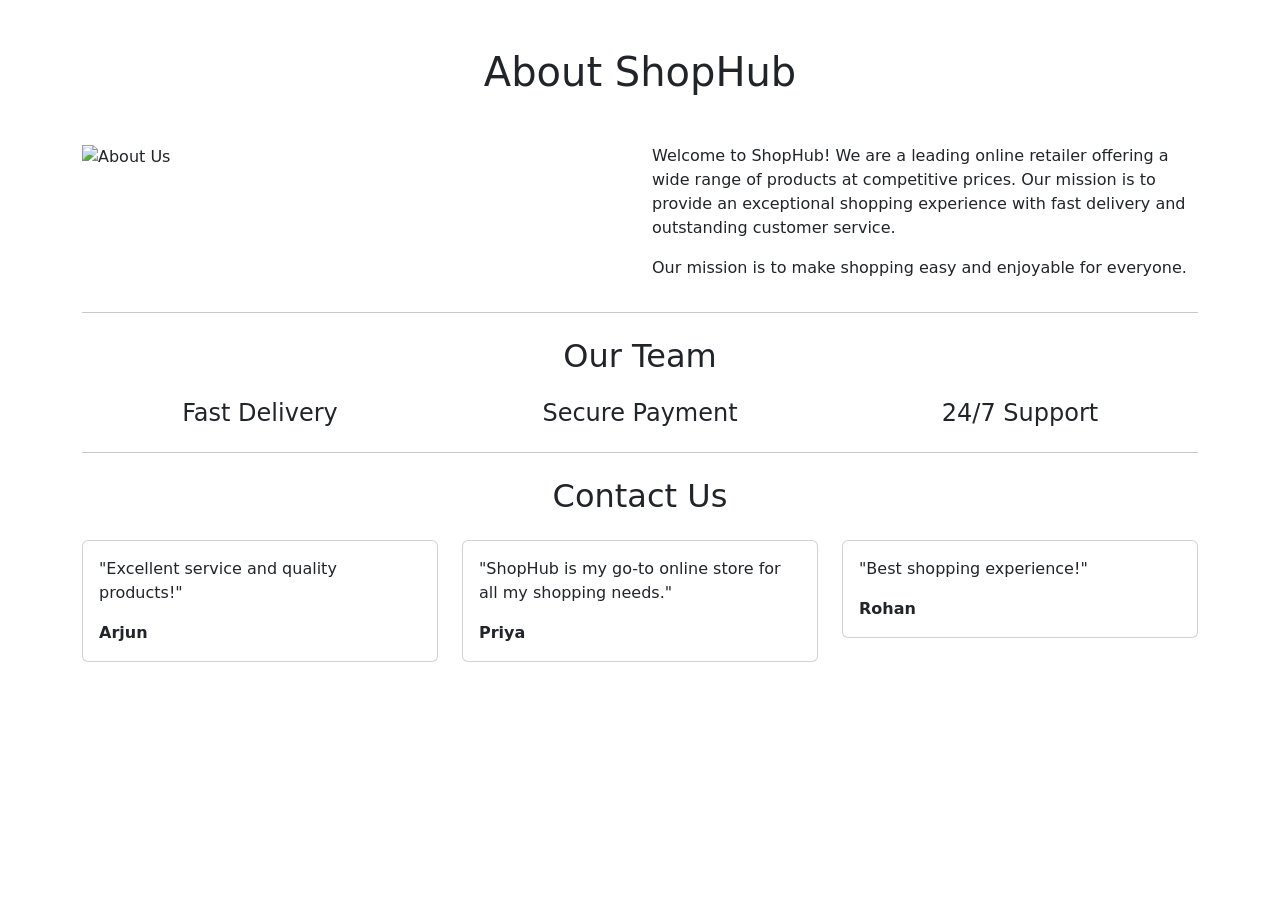
==== about.html @ 5c11780f "Add files via upload" ====
<!DOCTYPE html>
<html lang="en">
<head>
    <meta charset="UTF-8">
    <meta name="viewport" content="width=device-width, initial-scale=1.0">
    <title>About Us</title>
    <link href="https://cdn.jsdelivr.net/npm/bootstrap@5.3.3/dist/css/bootstrap.min.css" rel="stylesheet">
    
    <link rel="stylesheet" href="css/style.css">
</head>
<body>
    <div class="container my-5">
        <h1 class="text-center">About ShopHub</h1>
        <div  class="row mt-5">
            <div class="col-md-6">
                <img src="images/about.jpg" class="img-fluid" alt="About Us">
            </div>
            <div class="col-md-6">
                <p>Welcome to ShopHub! We are a leading online retailer offering a wide range of products at competitive prices. Our mission is to provide an exceptional shopping experience with fast delivery and outstanding customer service.</p>
                <p>Our mission is to make shopping easy and enjoyable for everyone.</p>
            </div>
        </div>
        <hr>
        <h2 class="text-center my-4">Our Team</h2>
        <div class="row text-center">
            <div class="col-md-4">
                <h4>Fast Delivery</h4>
            </div>
            <div class="col-md-4">
                <h4>Secure Payment</h4>
            </div>
            <div class="col-md-4">
                <h4>24/7 Support</h4>
            </div>
        </div>
        <hr>
        <h2 class="text-center my-4">Contact Us</h2>
        <div class="row">
            <div class="col-md-4">
                <div class="card p-3">
                    <p>"Excellent service  and quality products!"</p>
                    <b>Arjun</b>
                </div>
            </div>
            <div class="col-md-4">
                <div class="card p-3">
                    <p>"ShopHub is my go-to online store for all my shopping needs."</p>
                    <b>Priya</b>
                </div>
            </div>
            <div class="col-md-4">
                <div class="card p-3">
                    <p>"Best shopping  experience!"</p>
                    <b> Rohan</b>
                </div>
            </div>
        </div>
    </div>
    </body>
</html>
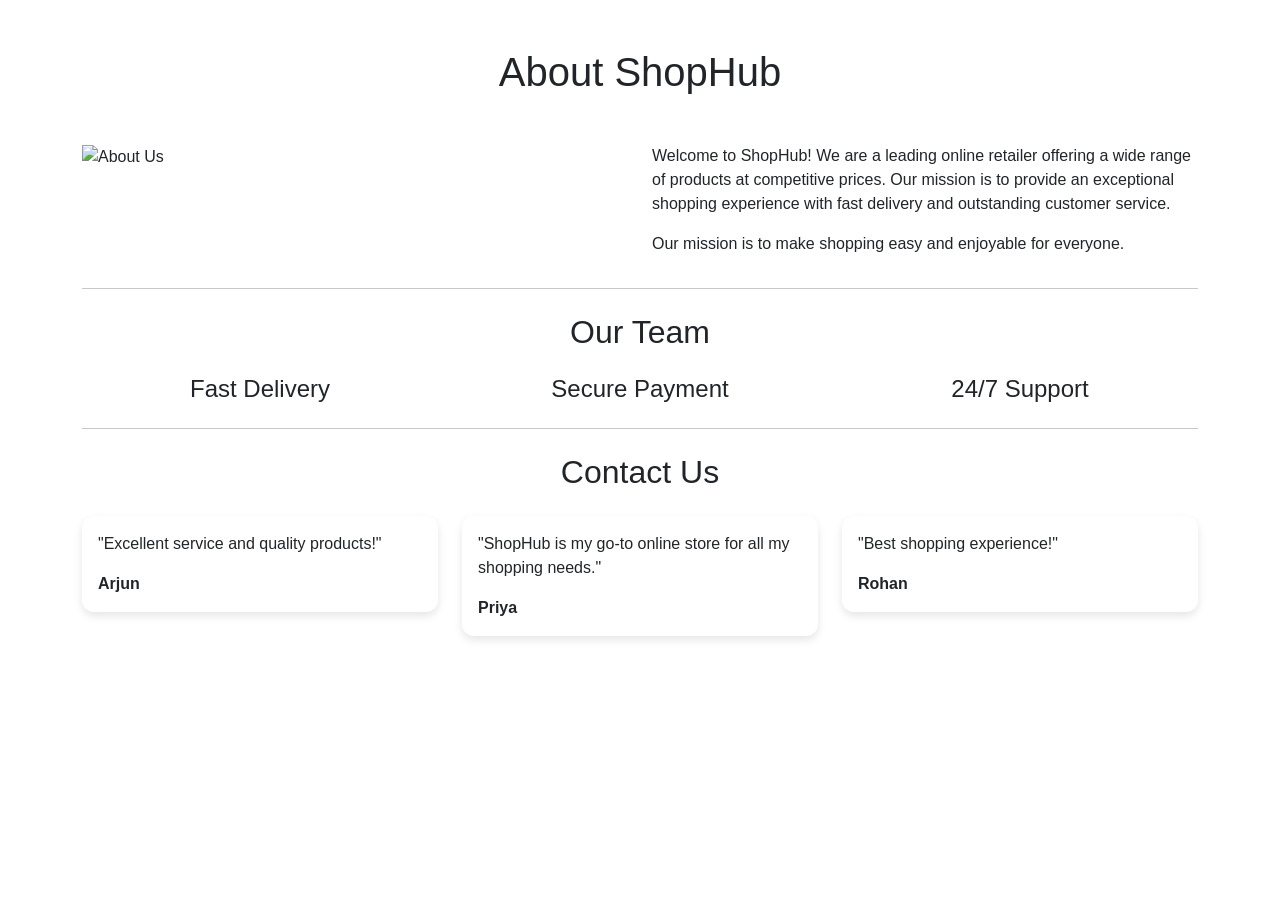
==== commit e0c6e12a: "Fix HTML formatting in about.html" ====
--- a/about.html
+++ b/about.html
@@ -6,7 +6,7 @@
     <title>About Us</title>
     <link href="https://cdn.jsdelivr.net/npm/bootstrap@5.3.3/dist/css/bootstrap.min.css" rel="stylesheet">
     
-    <link rel="stylesheet" href="css/style.css">
+    <link rel="stylesheet" href="style.css">
 </head>
 <body>
     <div class="container my-5">
@@ -57,4 +57,4 @@
         </div>
     </div>
     </body>
-</html>+</html>
--- a/style.css
+++ b/style.css
@@ -0,0 +1,71 @@
+body{
+    font-family: Arial, sans-serif;
+}
+
+.card{
+    transition: 0.3s;
+    box-shadow: 0 4px 8px rgba(0,0,0,0.1);
+    border: none;
+    border-radius: 12px;
+    overflow: hidden;
+}
+
+.card:hover{
+    transform:scale(1.05);   
+    transform: translateY(-5px);
+}
+
+.product-card img{
+    height: 250px;
+    object-fit: cover;
+}
+
+.product-image{
+    border-radius: 10px;
+}
+
+.card-image{
+    height: 200px;
+    object-fit: cover;
+}
+
+.card-body{
+    padding: 20px;
+}
+
+:root {
+  --primary: #0d6efd;
+  --secondary: #6c757d;
+  --success: #198754;
+}
+
+
+#topBtn{
+    display: none;
+    position: fixed;
+    bottom: 20px;
+    right: 20px;
+    padding: 10px 15px;
+    border: none;
+    background-color: #007bff;
+    color: white;
+    border-radius: 50%;
+    cursor: pointer;
+}
+
+.btn{
+    border-radius: 25px;
+}
+
+.btn-primary{
+    padding: 10px 20px;
+}
+
+.btn-sm{
+    width:35px;
+}
+
+footer{
+    margin-top: 50px;
+}
+
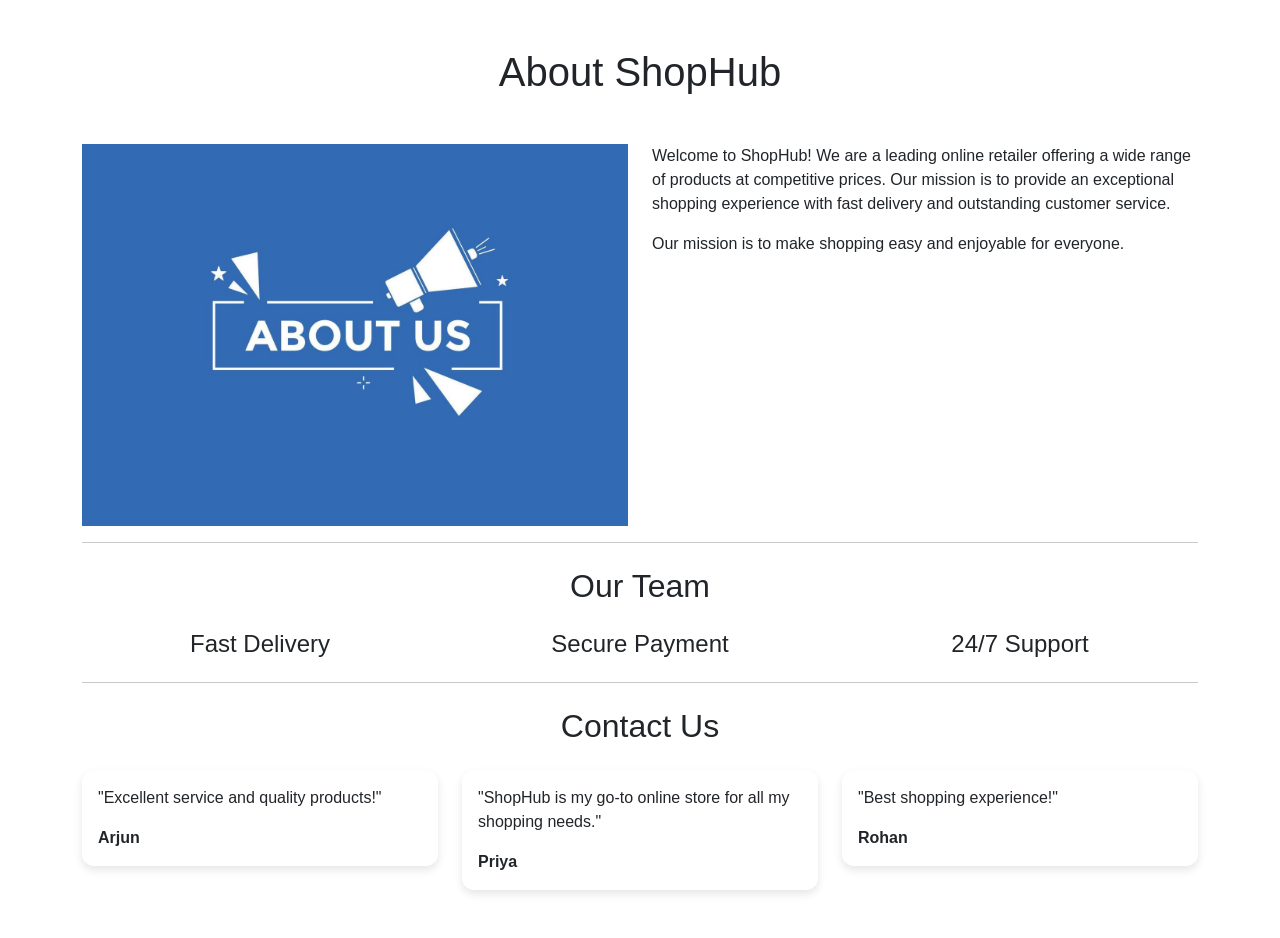
==== commit f71a838f: "Update about.html" ====
--- a/about.html
+++ b/about.html
@@ -13,7 +13,7 @@
         <h1 class="text-center">About ShopHub</h1>
         <div  class="row mt-5">
             <div class="col-md-6">
-                <img src="images/about.jpg" class="img-fluid" alt="About Us">
+                <img src="about.jpg" class="img-fluid" alt="About Us">
             </div>
             <div class="col-md-6">
                 <p>Welcome to ShopHub! We are a leading online retailer offering a wide range of products at competitive prices. Our mission is to provide an exceptional shopping experience with fast delivery and outstanding customer service.</p>
